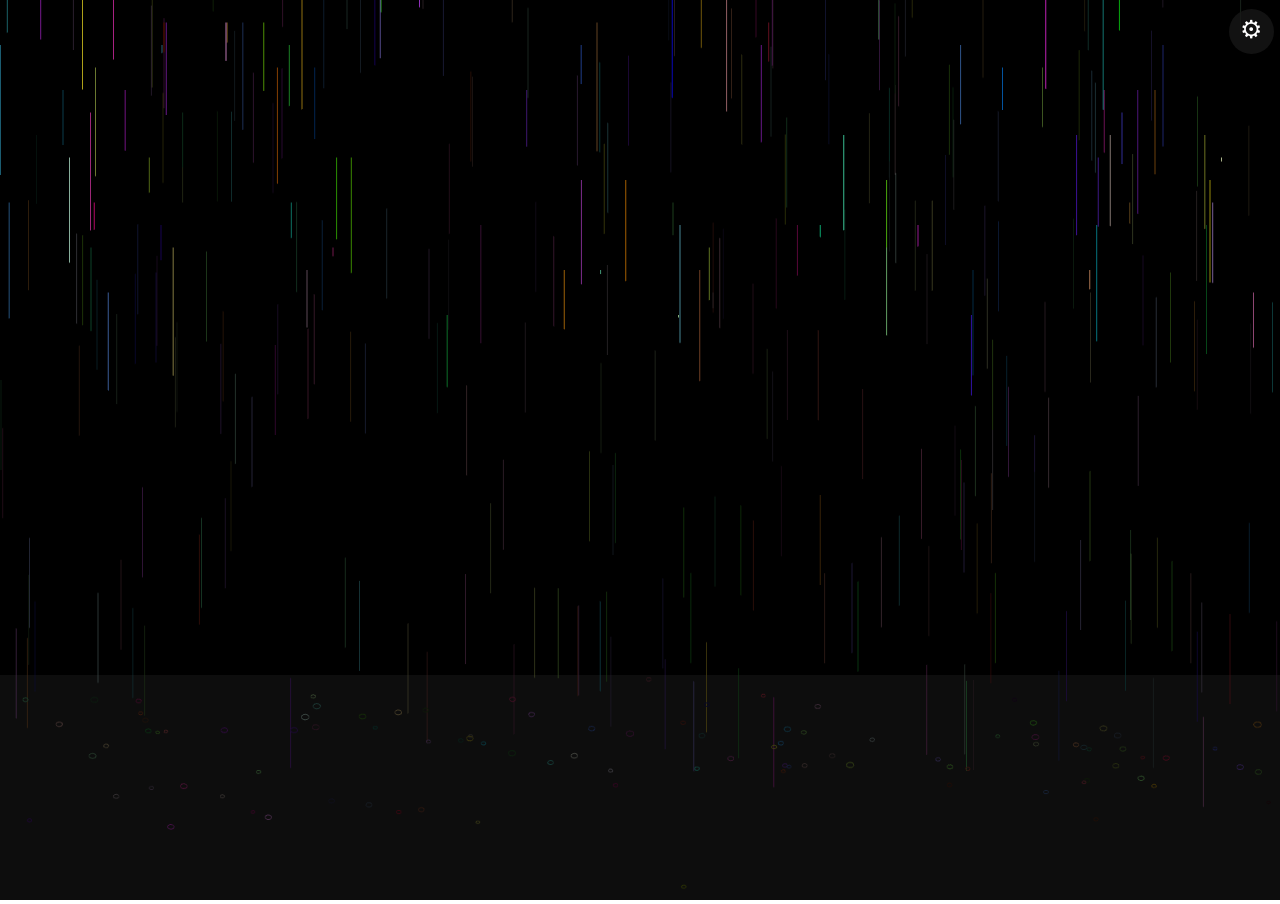
==== src/index.html @ cf03e032 "refactored and added settings" ====
<!DOCTYPE html>
<html lang="en">
  <head>
    <meta charset="utf-8" />
    <title>Lab 5</title>
    <link rel="stylesheet" href="style.css">
  </head>

  <body onload="main()">
    <canvas id="webgl" width="1920" height="1080" autofocus>
    Please use a browser that supports "canvas"
    </canvas>
    <button id="settingsButton"><span style = "transform: translateY(-2px);">⚙</span></button>
    <div id="settings" style="display: none;">
      <div>
        <h4 id="num_drops_label">Rain Drops: </h4>
        <input type="text" id="num_drops_textbox">
      </div>
      <input type="range" id="num_drops_slider" min="0" max="1000">
      
      <div>
        <h4 id="rain_speed_label">Rain Speed: </h4>
        <input type="text" id="rain_speed_textbox">
      </div>
      <input type="range" id="rain_speed_slider" step="0.01" min="0" max="0.1">
      
      <div>
        <h4 id="ripple_detail_label">Ripple Detail: </h4>
        <input type="text" id="ripple_detail_textbox">
      </div>
      <input type="range" id="ripple_detail_slider" min="3" max="20">
    </div>

    <script src="../lib/webgl-utils.js"></script>
    <script src="../lib/webgl-debug.js"></script>
    <script src="../lib/cuon-utils.js"></script>
    <script src="../lib/cuon-matrix.js"></script>
    <script src="script.js"></script>
  </body>
</html>
---- src/style.css ----
* {
    margin: 0;
    padding: 0;
    box-sizing: border-box;
    color:white;
    font-family:Verdana, Geneva, Tahoma, sans-serif;
}
html, body {
    width: 100%;
    height: 100%;
    overflow: hidden; 
}
canvas {
    width: 100%;
    height: 100%;
    top: 0;
    left: 0;
}
#settingsButton {
    position: absolute;
    top: 1%;
    right: 0.5%;
    height:5%;
    aspect-ratio: 1 / 1;
    z-index: 10;

    border-radius: 50%;
    background-color: rgba(25, 25, 25, 0.75); 
    color: white;
    border: none;
    font-size: 25px;

    cursor: pointer;
    transition: background-color 0.2s ease, transform 0.1s ease;

    display: inline-flex;
    align-items: center;
    justify-content: center;
}
#settingsButton:hover {
    background-color: rgba(40, 40, 40, 0.75); 
}
#settingsButton:active {
    transform: scale(0.95);
}
#settings{
    position: absolute;
    top: 1%;
    right: 3.5%;
    height:fit-content;
    width: 12%;
    z-index: 10;
    padding: 1%;

    display: flex;
    flex-direction: column;
    align-items: center;
    justify-content: center;
    
    background-color: rgba(20, 20, 20, 0.75); 
    border-radius: 2%;
}
#settings > div {
  display: flex;
  align-items: center;
  justify-content: center;
  gap: 2%;
}

input[type="text"]{
    height:100%;
    width: 30%;
    background-color: rgba(40, 40, 40, 0.75);
    border: none;
    border-radius: 5%;
    padding:2%;
    margin:2%;
    text-align: center;
    cursor: text;
    font-size: 16px;
}
input[type="text"]:focus {
    outline: none;
}
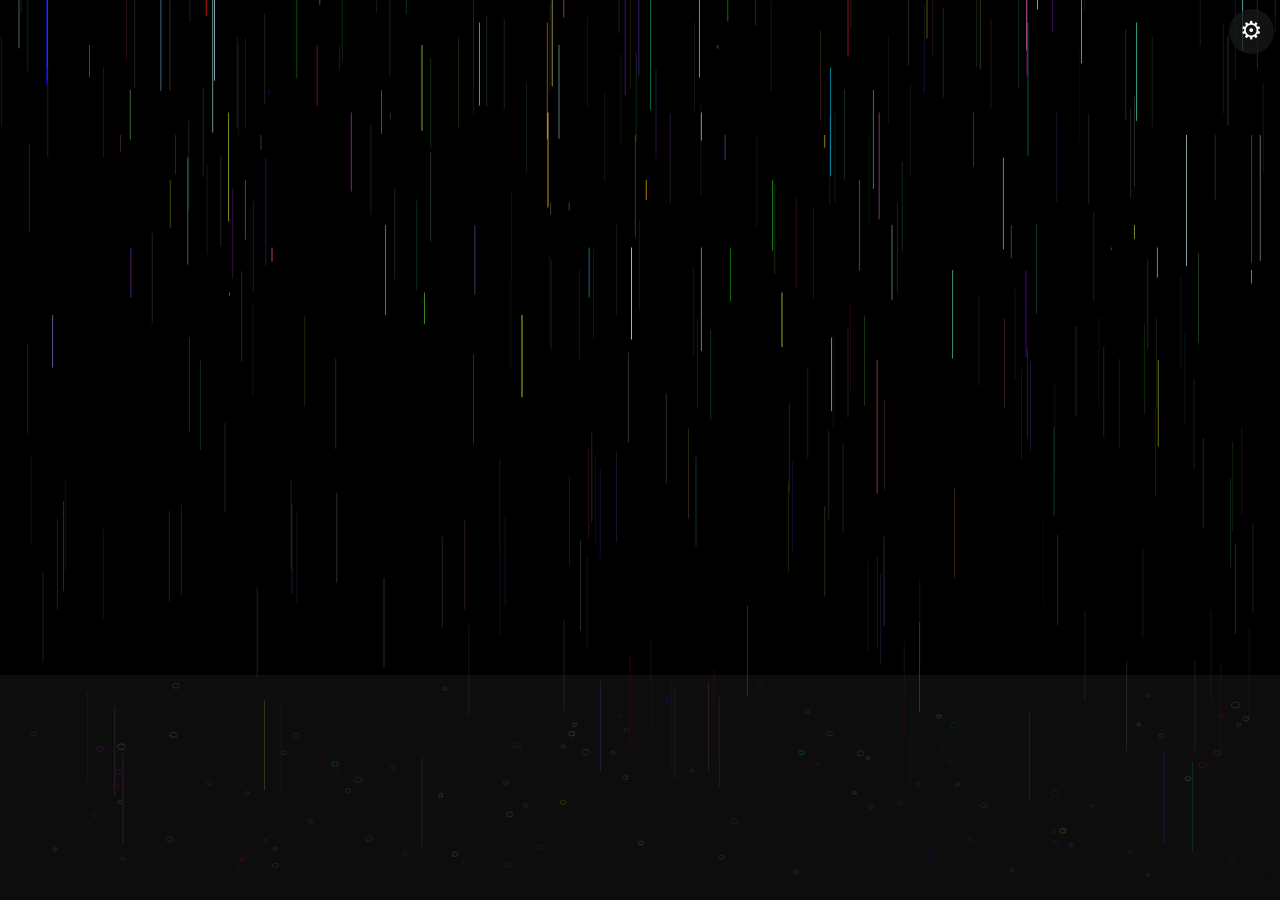
==== commit 255784b7: "cleaned up edge cases" ====
--- a/src/index.html
+++ b/src/index.html
@@ -10,7 +10,7 @@
     <canvas id="webgl" width="1920" height="1080" autofocus>
     Please use a browser that supports "canvas"
     </canvas>
-    <button id="settingsButton"><span style = "transform: translateY(-2px);">⚙</span></button>
+    <button id="settingsButton"><span style = "transform: translateY(-2.8%);">⚙</span></button>
     <div id="settings" style="display: none;">
       <div>
         <h4 id="num_drops_label">Rain Drops: </h4>
@@ -22,7 +22,7 @@
         <h4 id="rain_speed_label">Rain Speed: </h4>
         <input type="text" id="rain_speed_textbox">
       </div>
-      <input type="range" id="rain_speed_slider" step="0.01" min="0" max="0.1">
+      <input type="range" id="rain_speed_slider" min="1" max="3">
       
       <div>
         <h4 id="ripple_detail_label">Ripple Detail: </h4>
@@ -31,6 +31,11 @@
       <input type="range" id="ripple_detail_slider" min="3" max="20">
     </div>
 
+    <audio autoplay loop>
+      <source src="../public/rain.wav" type="audio/mpeg">
+      Your browser does not support the audio element.
+    </audio>
+
     <script src="../lib/webgl-utils.js"></script>
     <script src="../lib/webgl-debug.js"></script>
     <script src="../lib/cuon-utils.js"></script>
@@ -38,3 +43,4 @@
     <script src="script.js"></script>
   </body>
 </html>
+
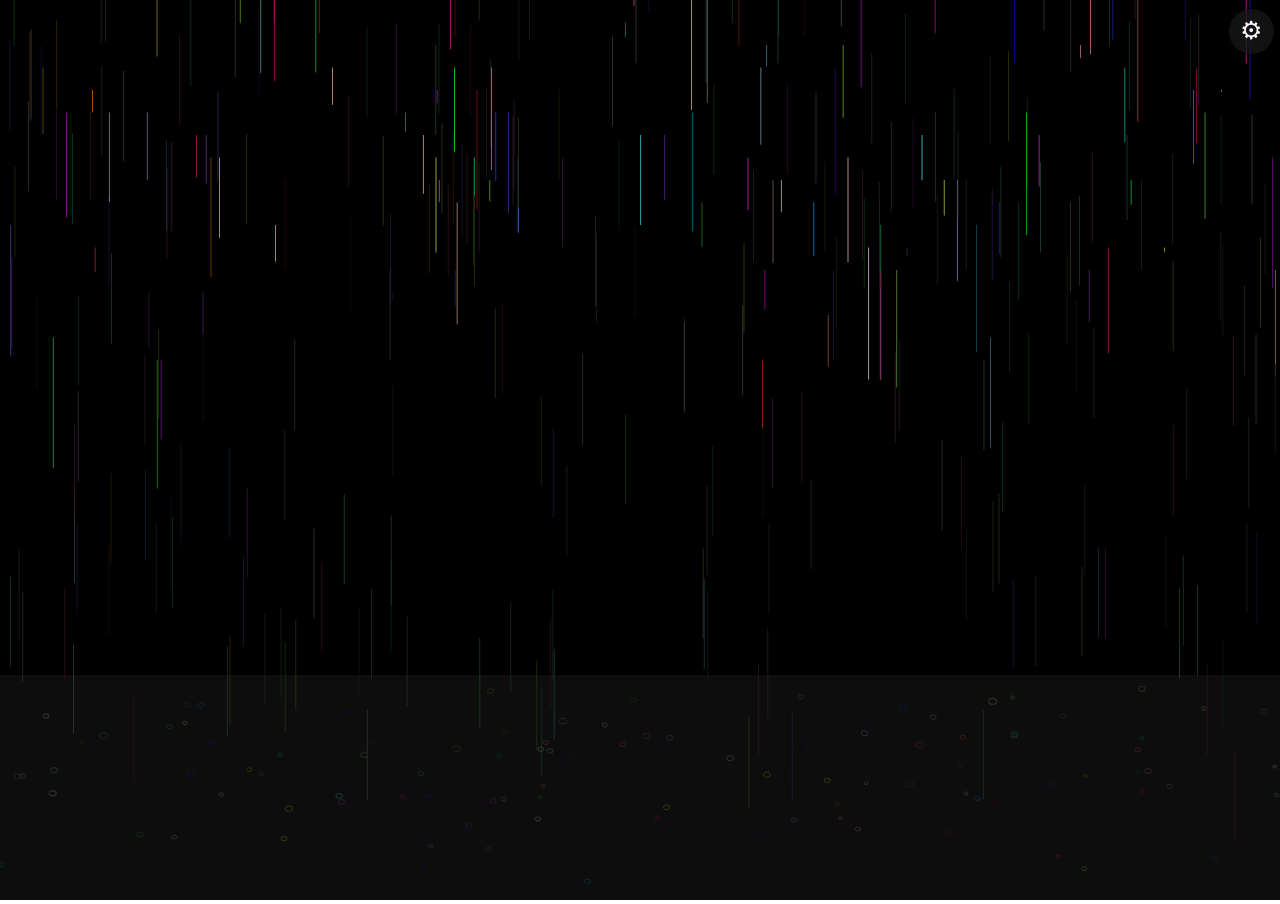
==== commit d44234dc: "added lightning" ====
--- a/src/index.html
+++ b/src/index.html
@@ -29,6 +29,12 @@
         <input type="text" id="ripple_detail_textbox">
       </div>
       <input type="range" id="ripple_detail_slider" min="3" max="20">
+
+      <div>
+        <h4 id="lightning_chance_label">Lightning Chance: </h4>
+        <input type="text" id="lightning_chance_textbox">
+      </div>
+      <input type="range" id="lightning_chance_slider" step="0.1" min="0" max="1">
     </div>
 
     <audio autoplay loop>
--- a/src/style.css
+++ b/src/style.css
@@ -48,7 +48,7 @@
     top: 1%;
     right: 3.5%;
     height:fit-content;
-    width: 12%;
+    width: 13%;
     z-index: 10;
     padding: 1%;
 
@@ -69,6 +69,7 @@
 
 input[type="text"]{
     height:100%;
+    display: inline-block;
     width: 30%;
     background-color: rgba(40, 40, 40, 0.75);
     border: none;
@@ -81,4 +82,11 @@
 }
 input[type="text"]:focus {
     outline: none;
+}
+input[type="range"]:hover {
+    cursor: pointer;
+}
+h4 { 
+    white-space: nowrap;
+    cursor: default;
 }
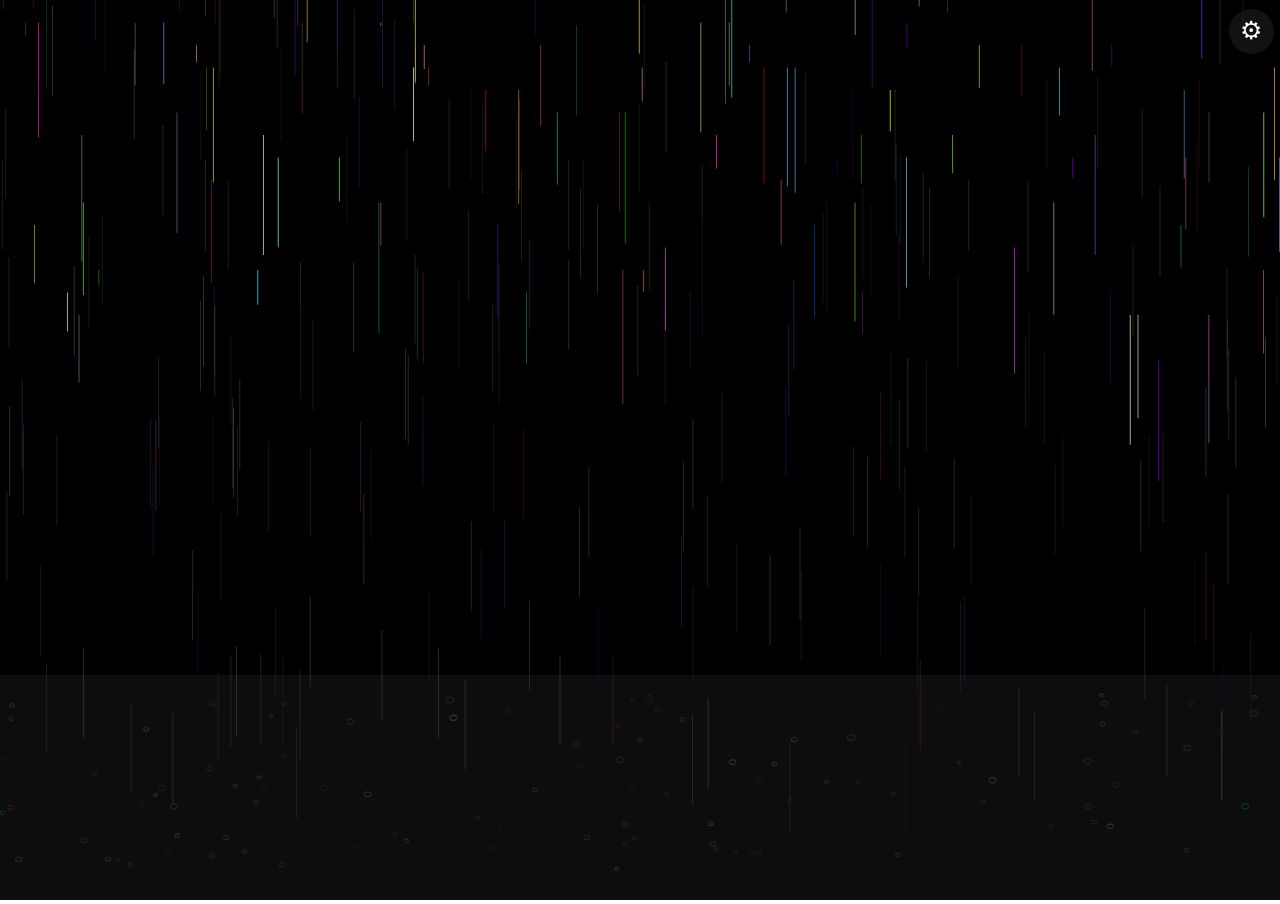
==== commit df8b5d50: "moved lightning to seperate branch" ====
--- a/src/index.html
+++ b/src/index.html
@@ -29,12 +29,6 @@
         <input type="text" id="ripple_detail_textbox">
       </div>
       <input type="range" id="ripple_detail_slider" min="3" max="20">
-
-      <div>
-        <h4 id="lightning_chance_label">Lightning Chance: </h4>
-        <input type="text" id="lightning_chance_textbox">
-      </div>
-      <input type="range" id="lightning_chance_slider" step="0.1" min="0" max="1">
     </div>
 
     <audio autoplay loop>
@@ -49,4 +43,3 @@
     <script src="script.js"></script>
   </body>
 </html>
-
